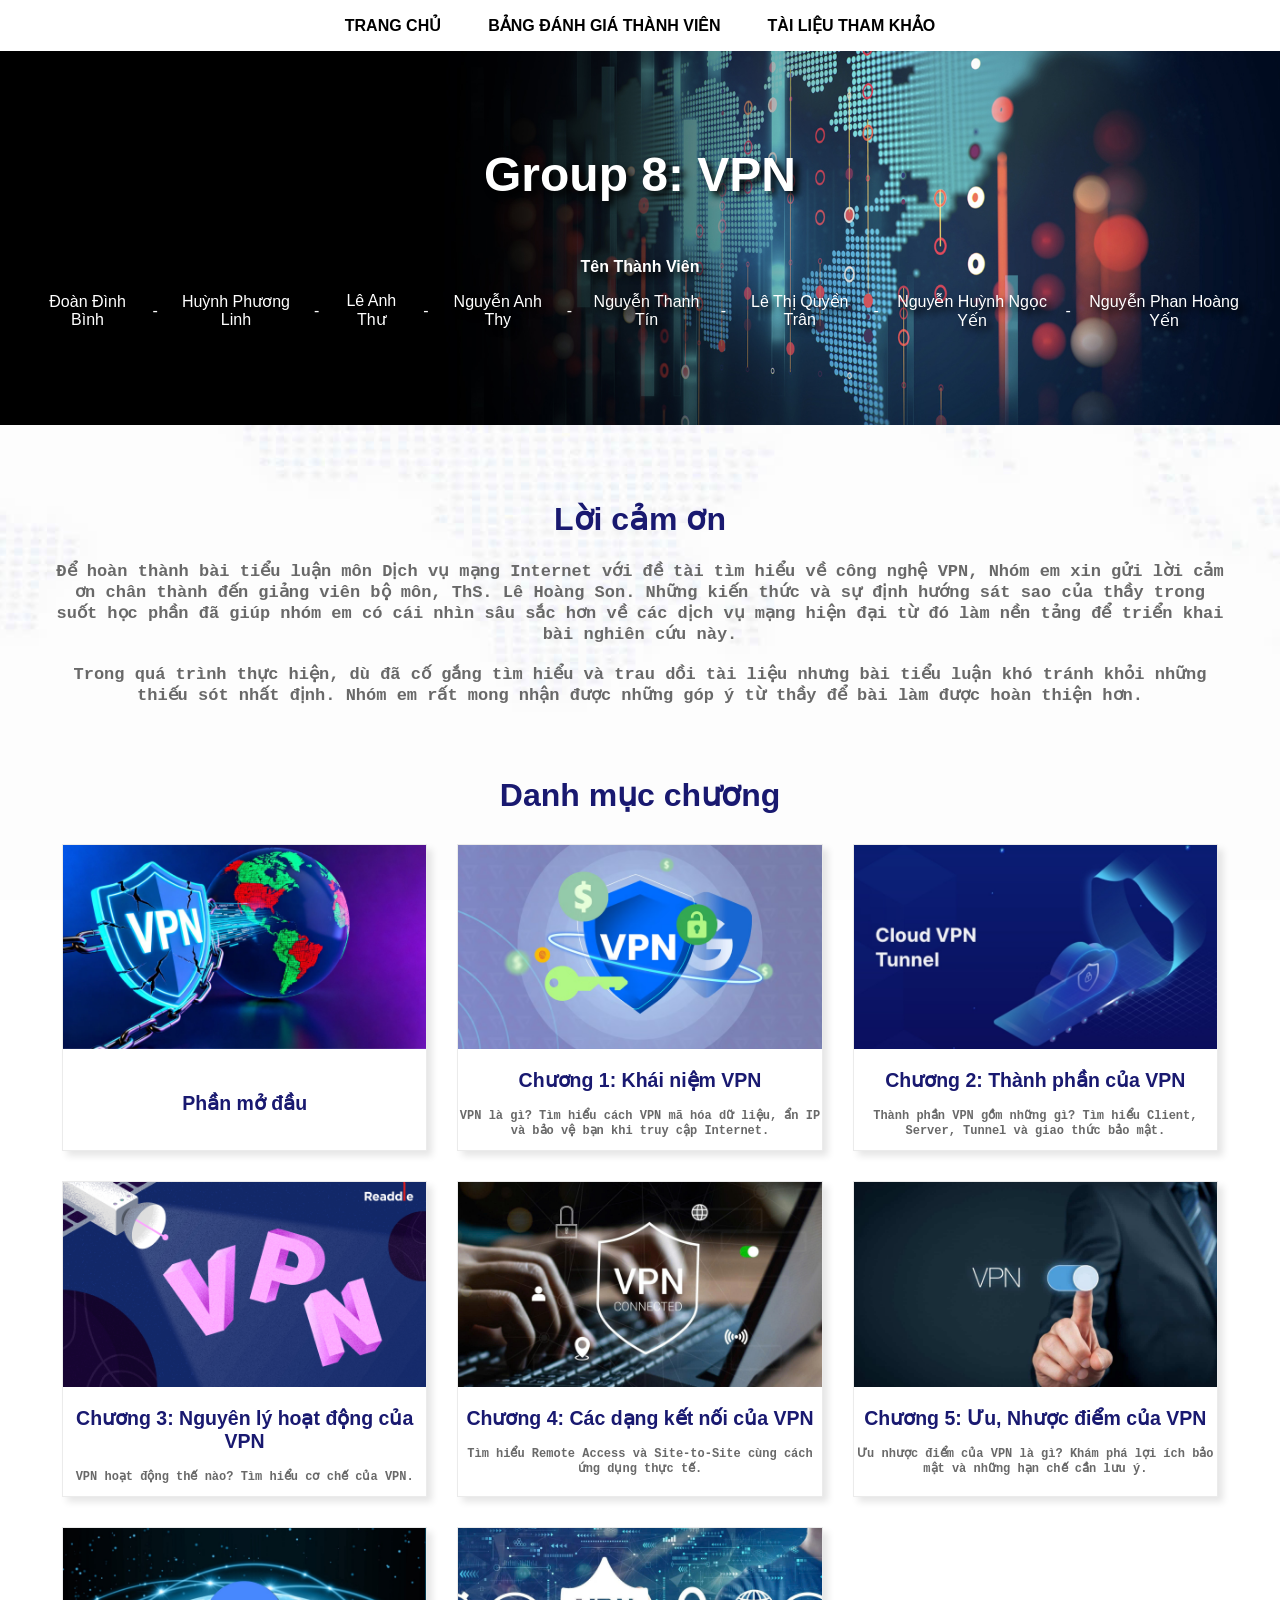
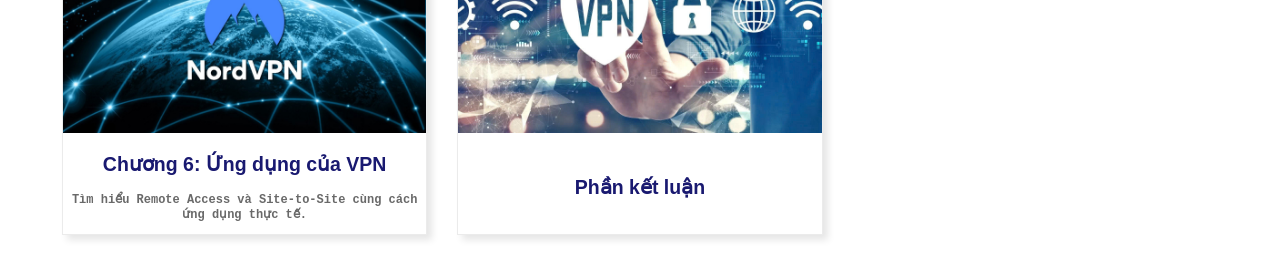
==== index.html @ a2673b7f "Add files via upload" ====
<!DOCTYPE html>
<html>
<head>
    <meta charset="UTF-8">
    <title>Nhóm 8_VPN</title>
	<link rel="stylesheet" href="KTHP_cacchuong.css">
    <style>
		.lco
		{
			padding-left: 50px;
			padding-right:50px;
			text-align: center;
			color: #696969;
			font-family: Courier;
			font-size: 17px;
		}
		/*---------*/
		.cacchuong
		{
			text-align: center; 
			font-size: 12px; 
			color: #696969;
			font-family: Courier;
			font-weight: bold;
			text-decoration: none;
		}
		/*---------*/
		.lcc{
		font-size: 13px; 
		text-align: center; 
		color: #191970;
		text-decoration: none;
		}

		
    </style>
</head>
<body>

    <!-- Header -->
	<table cellspacing="15" align="center">
		<tr>
			<td>
				<a class="menu" href="index.html">TRANG CHỦ</a>
			</td>
			<td>
				<a class="menu" href="KTHP_dgtv.html">BẢNG ĐÁNH GIÁ THÀNH VIÊN</a>
			</td>
			<td>
				<a class="menu" href="KTHP_tltk.html">TÀI LIỆU THAM KHẢO</a>
			</td>
		</tr>
	</table>
<div class="bg">
    <!-- Banner -->
    <div class="banner">
        <h1 align="center"> 
			<font size="7" color="white">Group 8: VPN </font> 
		</h1>
		<br>
    <!-- Tên tv -->		
		<p><b>Tên Thành Viên</b></p>
		<table align="center" cellpadding="0" cellspacing="0">
			<tr >
				<td width="40"></td>			
				<td>Đoàn Đình Bình</td>
				<td width="40">-</td> 
				<td>Huỳnh Phương Linh</td>
				<td width="40">-</td>
				<td>Lê Anh Thư</td>
				<td width="40">-</td>
				<td>Nguyễn Anh Thy</td>
				<td width="40">-</td>
				<td>Nguyễn Thanh Tín</td>
				<td width="40">-</td> 
				<td>Lê Thị Quyền Trân</td>
				<td width="40">-</td> 
				<td>Nguyễn Huỳnh Ngọc Yến</td>
				<td width="40">-</td>
				<td>Nguyễn Phan Hoàng Yến</td>
				<td width="40"></td>
			</tr>
		</table>
    </div>
	<br> <br> <br>
    <!-- c.on -->
	<div>
	<h1 align="center"> 
		<font size="6" color="#191970">Lời cảm ơn </font> 
	</h1>
	<P  class="lco"> 
		<b> Để hoàn thành bài tiểu luận môn Dịch vụ mạng Internet với đề tài tìm hiểu về công nghệ VPN, 
			Nhóm em xin gửi lời cảm ơn chân thành đến giảng viên bộ môn, ThS. Lê Hoàng Son. 
			Những kiến thức và sự định hướng sát sao của thầy trong suốt học phần đã giúp nhóm em có cái nhìn sâu sắc hơn về các dịch vụ mạng hiện đại từ đó làm nền tảng để triển khai bài nghiên cứu này.
		<br> <br>
			Trong quá trình thực hiện, dù đã cố gắng tìm hiểu và trau dồi tài liệu nhưng bài tiểu luận khó tránh khỏi những thiếu sót nhất định. 
			Nhóm em rất mong nhận được những góp ý từ thầy để bài làm được hoàn thiện hơn.
		</b>
	</P>
	</div>
	<br> <br> <br>
	<h1 align="center" style="margin: 0px"> 
		<font size="6" color="#191970">Danh mục chương </font> 
	</h1>
    <!-- các chương -->
	<table width="95%" align="center" border="0" cellpadding="0" cellspacing="30">
		<tr>
			<!-- mđ -->
			<td width="33%" valign="top" bgcolor="white" style="border: 1px solid #EBEBEB; box-shadow: 5px 5px 7px rgba(0,0,0,0.1);">
				<img src="img/h3.jpg" width="100%">
				<a class="lcc" href="KTHP_PMD.html"><h2><br> Phần mở đầu</h2></a>
			</td>
			<!-- c1 -->
			<td width="33%" valign="top" bgcolor="white" style="border: 1px solid #EBEBEB; box-shadow: 5px 5px 7px rgba(0,0,0,0.1);">
				<img src="img/h2.jpg" width="100%"></a>
				<a class="lcc" href="KTHP_C1.html"><h2>Chương 1: Khái niệm VPN</h2></a>
				<p class="cacchuong"> VPN là gì? Tìm hiểu cách VPN mã hóa dữ liệu, ẩn IP và bảo vệ bạn khi truy cập Internet.</p>
			</td>
			<!-- c2 -->
			<td width="33%" valign="top" bgcolor="white" style="border: 1px solid #EBEBEB; box-shadow: 5px 5px 7px rgba(0,0,0,0.1);">
				<img src="img/tn2.jpg" width="100%">
				<a class="lcc" href="KTHP_C2.html"><h2>Chương 2: Thành phần của VPN</h2></a>
				<p class="cacchuong">Thành phần VPN gồm những gì? Tìm hiểu Client, Server, Tunnel và giao thức bảo mật.</p>
			</td>
		</tr>
		<tr>
			<!-- c3 -->
			<td width="33%" valign="top" bgcolor="white" style="border: 1px solid #EBEBEB; box-shadow: 5px 5px 7px rgba(0,0,0,0.1);">
				<img src="img/tn7.jpg" width="100%">
				<a class="lcc" href="KTHP_C3.html"><h2>Chương 3: Nguyên lý hoạt động của VPN</h2></a>
				<p class="cacchuong">VPN hoạt động thế nào? Tìm hiểu cơ chế của VPN.</p>
			</td>
			<!-- c4 -->
			<td width="33%" valign="top" bgcolor="white" style="border: 1px solid #EBEBEB; box-shadow: 5px 5px 7px rgba(0,0,0,0.1);">
				<img src="img/tn4.jpg" width="100%">
				<a class="lcc" href="KTHP_C4.html"><h2>Chương 4: Các dạng kết nối của VPN</h2></a>
				<p class="cacchuong">Tìm hiểu Remote Access và Site-to-Site cùng cách ứng dụng thực tế.</p>
			</td>

			<!-- c5 -->
			<td width="33%" valign="top" bgcolor="white" style="border: 1px solid #EBEBEB; box-shadow: 5px 5px 7px rgba(0,0,0,0.1);">
				<img src="img/h4.jpg" width="100%">
				<a class="lcc" href="KTHP_C5.html"><h2>Chương 5: Ưu, Nhược điểm của VPN</h2></a>
				<p class="cacchuong">Ưu nhược điểm của VPN là gì? Khám phá lợi ích bảo mật và những hạn chế cần lưu ý.</p>
			</td>
		</tr>
		<tr>
			<!-- c6 -->
			<td width="33%" valign="top" bgcolor="white" style="border: 1px solid #EBEBEB; box-shadow: 5px 5px 7px rgba(0,0,0,0.1);">
				<img src="img/tn8.jpg" width="100%">
				<a class="lcc" href="KTHP_C6.html"><h2>Chương 6: Ứng dụng của VPN</h2></a>
				<p class="cacchuong">Tìm hiểu Remote Access và Site-to-Site cùng cách ứng dụng thực tế.</p>
			</td>
			<!-- c7 -->
			 <td width="33%" valign="top" bgcolor="white" style="border: 1px solid #EBEBEB; box-shadow: 5px 5px 7px rgba(0,0,0,0.1);">
				<img src="img/tn6.jpg" width="100%">
				<a class="lcc" href="KTHP_PKL.html"><h2><br>Phần kết luận</h2> </a>
			</td>
		</tr>
	</table>
</div>
</body>
</html>
---- KTHP_cacchuong.css ----
body 
		{
            margin: 0;
            font-family: sans-serif;
        }
    .menu 
		{
            margin-top: 0;
			margin-bottom: 0;
			margin-left: 15px;
			margin-right: 15px;
            text-decoration: none;
            color: black;
            font-weight: bold;
		}
    .banner 
		{
			width: 100%;
            background-image: url('img/h5.jpg'); 
            background-color: #333 ;
            background-size: cover; 
            background-position: center;
            padding-top: 75px; 
			padding-bottom: 95px;
            text-align: center;
            color: white;
			text-shadow: 5px 5px 7px black;

        }
    .header 
		{
            text-align: center;
            padding: 15px;
            background: white;
            margin-bottom: 10px;
        }
    .title 
		{
            font-size: 28px;
            font-weight: bold;
            margin-bottom: 10px;
			color: #191970;		
        }
    ul { padding-left: 20px; }
    li { margin: 10px ; }
    a  { text-decoration: none; }
	a:hover { color: #205AA7; }
	.ttc
		{
			color: #191970;
			font-size: 20px;
			font-weight: bold;
		}
	.ttc1
		{
			color: white;
			font-size: 17px;
			font-weight: bold;
		}
	.ttc2
		{
			color: #696969;
			font-size: 15px;
			font-weight: bold;
		}
	.bg
		{
			background-image: url('img/bg1.jpg');
			background-size: COVER; 
			background-repeat: no-repeat;				
			background-attachment: fixed; 	        
			background-position: center;
		}
	.nd
		{
			padding: 15px;  
			box-shadow: 10px 7px 10px rgba(0,0,0,0.1);
		}
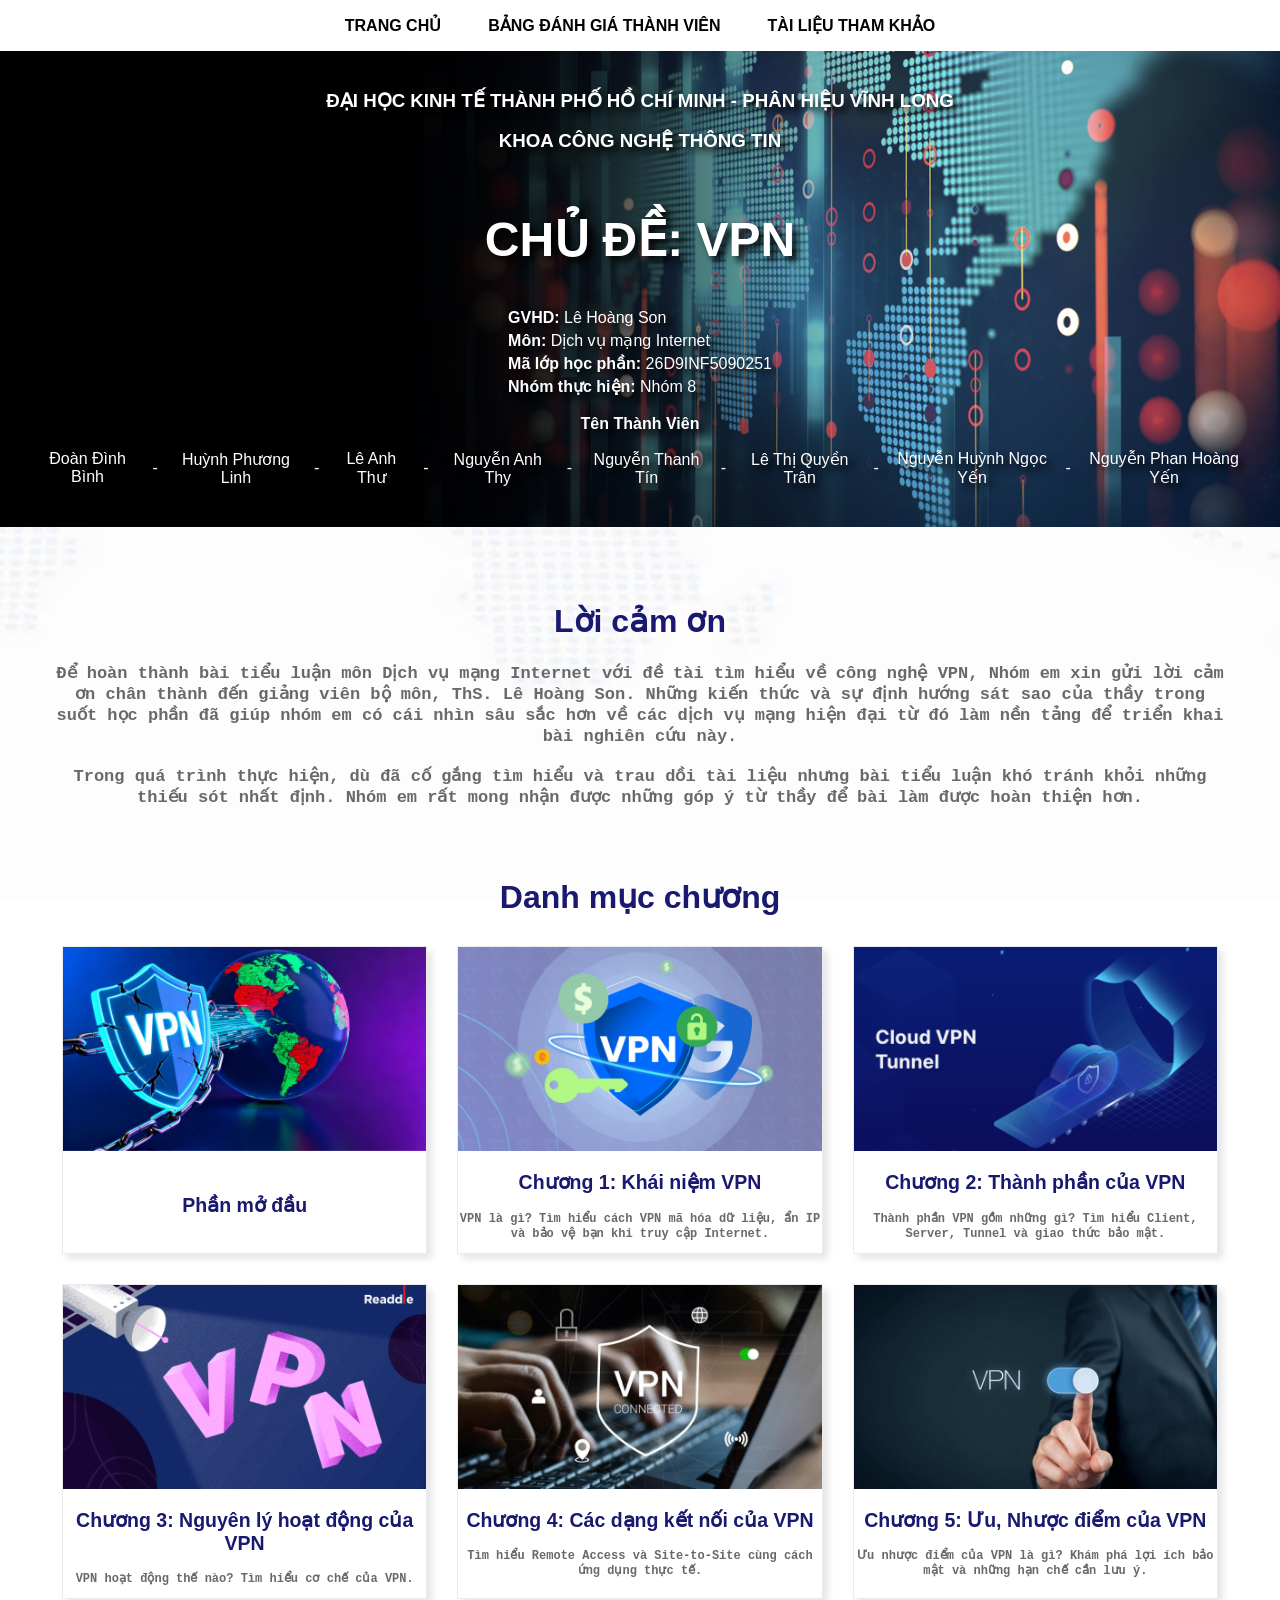
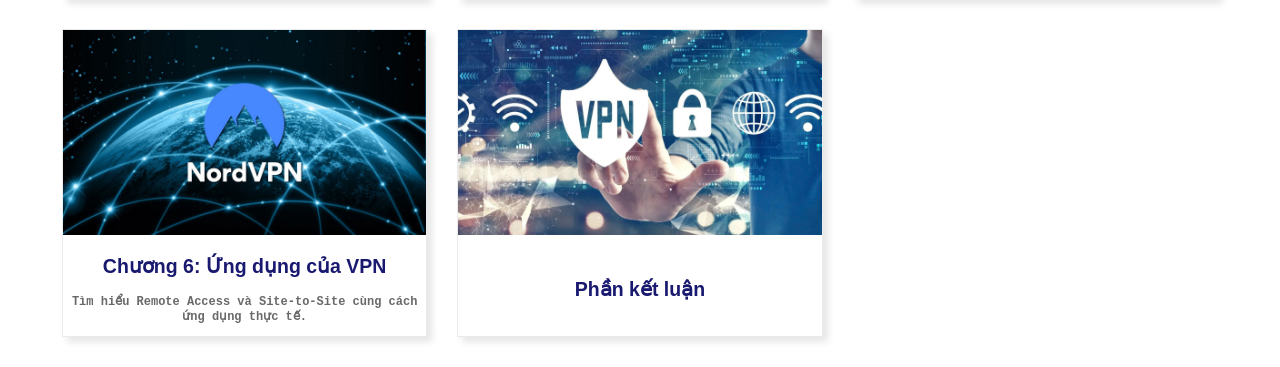
==== commit 03214bf8: "Update index.html" ====
--- a/index.html
+++ b/index.html
@@ -11,7 +11,7 @@
 			padding-right:50px;
 			text-align: center;
 			color: #696969;
-			font-family: Courier;
+			font-family: "Consolas", "Courier New", "Roboto Mono", monospace,sans-serif;
 			font-size: 17px;
 		}
 		/*---------*/
@@ -20,7 +20,7 @@
 			text-align: center; 
 			font-size: 12px; 
 			color: #696969;
-			font-family: Courier;
+			font-family: "Consolas", "Courier New", "Roboto Mono", monospace,sans-serif;
 			font-weight: bold;
 			text-decoration: none;
 		}
@@ -53,14 +53,33 @@
 	</table>
 <div class="bg">
     <!-- Banner -->
-    <div class="banner">
+     <div class="banner" style="padding-bottom: 40px;padding-top:20px">
+	<h3 align="center"><font  color="white">ĐẠI HỌC KINH TẾ THÀNH PHỐ HỒ CHÍ MINH - PHÂN HIỆU VĨNH LONG </font> </h3>
+	<h3 align="center"><font  color="white">KHOA CÔNG NGHỆ THÔNG TIN </font> </h3>
+	<br>
         <h1 align="center"> 
-			<font size="7" color="white">Group 8: VPN </font> 
+			<font size="7" color="white">CHỦ ĐỀ: VPN </font> 
 		</h1>
 		<br>
     <!-- Tên tv -->		
+	<table align="center">
+	<tr align="left">
+				<td><b>GVHD:</b> Lê Hoàng Son</td>
+			</tr>
+			<tr  align="left">
+				<td><b>Môn:</b> Dịch vụ mạng Internet</td>
+			</tr>
+			<tr  align="left">
+				<td><b>Mã lớp học phần:</b> 26D9INF5090251</td>
+			</tr>
+			<tr  align="left">
+				<td><b>Nhóm thực hiện:</b> Nhóm 8</td>
+			</tr>
+	</table>	
 		<p><b>Tên Thành Viên</b></p>
 		<table align="center" cellpadding="0" cellspacing="0">
+			<tr>
+				<td></td>
 			<tr >
 				<td width="40"></td>			
 				<td>Đoàn Đình Bình</td>
@@ -160,4 +179,4 @@
 	</table>
 </div>
 </body>
-</html>+</html>
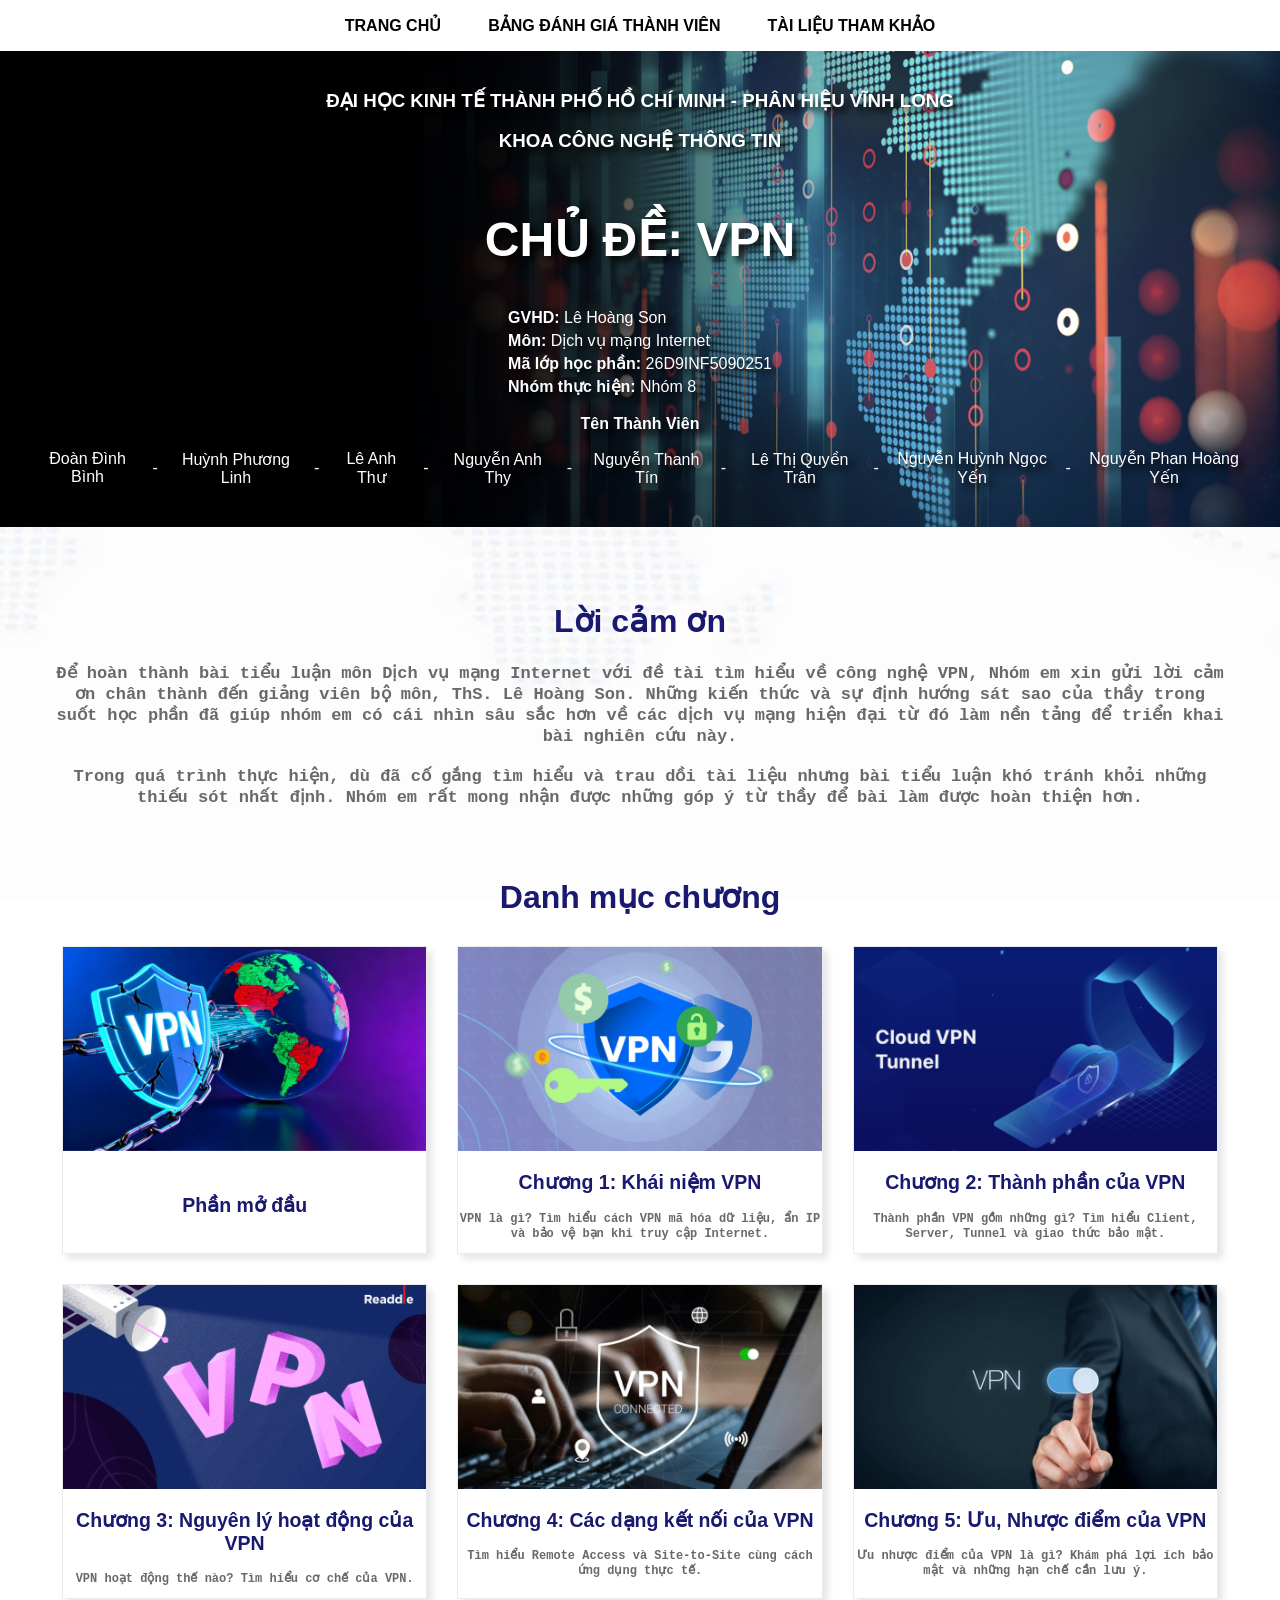
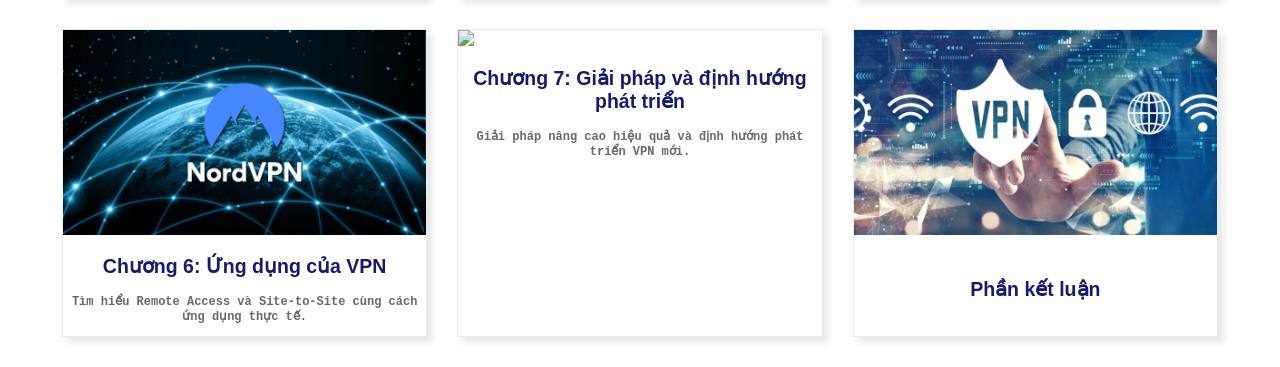
==== commit aa639452: "Update index.html" ====
--- a/index.html
+++ b/index.html
@@ -171,6 +171,11 @@
 				<p class="cacchuong">Tìm hiểu Remote Access và Site-to-Site cùng cách ứng dụng thực tế.</p>
 			</td>
 			<!-- c7 -->
+			<td width="33%" valign="top" bgcolor="white" style="border: 1px solid #EBEBEB; box-shadow: 5px 5px 7px rgba(0,0,0,0.1);">
+				<img src="img/tn9.jpg" width="100%">
+				<a class="lcc" href="KTHP_C7.html"><h2>Chương 7: Giải pháp và định hướng phát triển</h2></a>
+				<p class="cacchuong">Giải pháp nâng cao hiệu quả và định hướng phát triển VPN mới.</p>
+			</td>
 			 <td width="33%" valign="top" bgcolor="white" style="border: 1px solid #EBEBEB; box-shadow: 5px 5px 7px rgba(0,0,0,0.1);">
 				<img src="img/tn6.jpg" width="100%">
 				<a class="lcc" href="KTHP_PKL.html"><h2><br>Phần kết luận</h2> </a>
--- a/KTHP_cacchuong.css
+++ b/KTHP_cacchuong.css
@@ -1,4 +1,4 @@
-	body 
+		body 
 		{
             margin: 0;
             font-family: sans-serif;
@@ -63,6 +63,19 @@
 			font-size: 15px;
 			font-weight: bold;
 		}
+	.ttcc
+		{
+			color: white;
+			font-size: 15px;
+			font-weight: bold;
+		}
+	.ttcc1
+		{
+			color: white;
+			font-size: 13px;
+			font-weight: bold;
+			
+		}
 	.bg
 		{
 			background-image: url('img/bg1.jpg');
@@ -75,4 +88,4 @@
 		{
 			padding: 15px;  
 			box-shadow: 10px 7px 10px rgba(0,0,0,0.1);
-		}+		}
